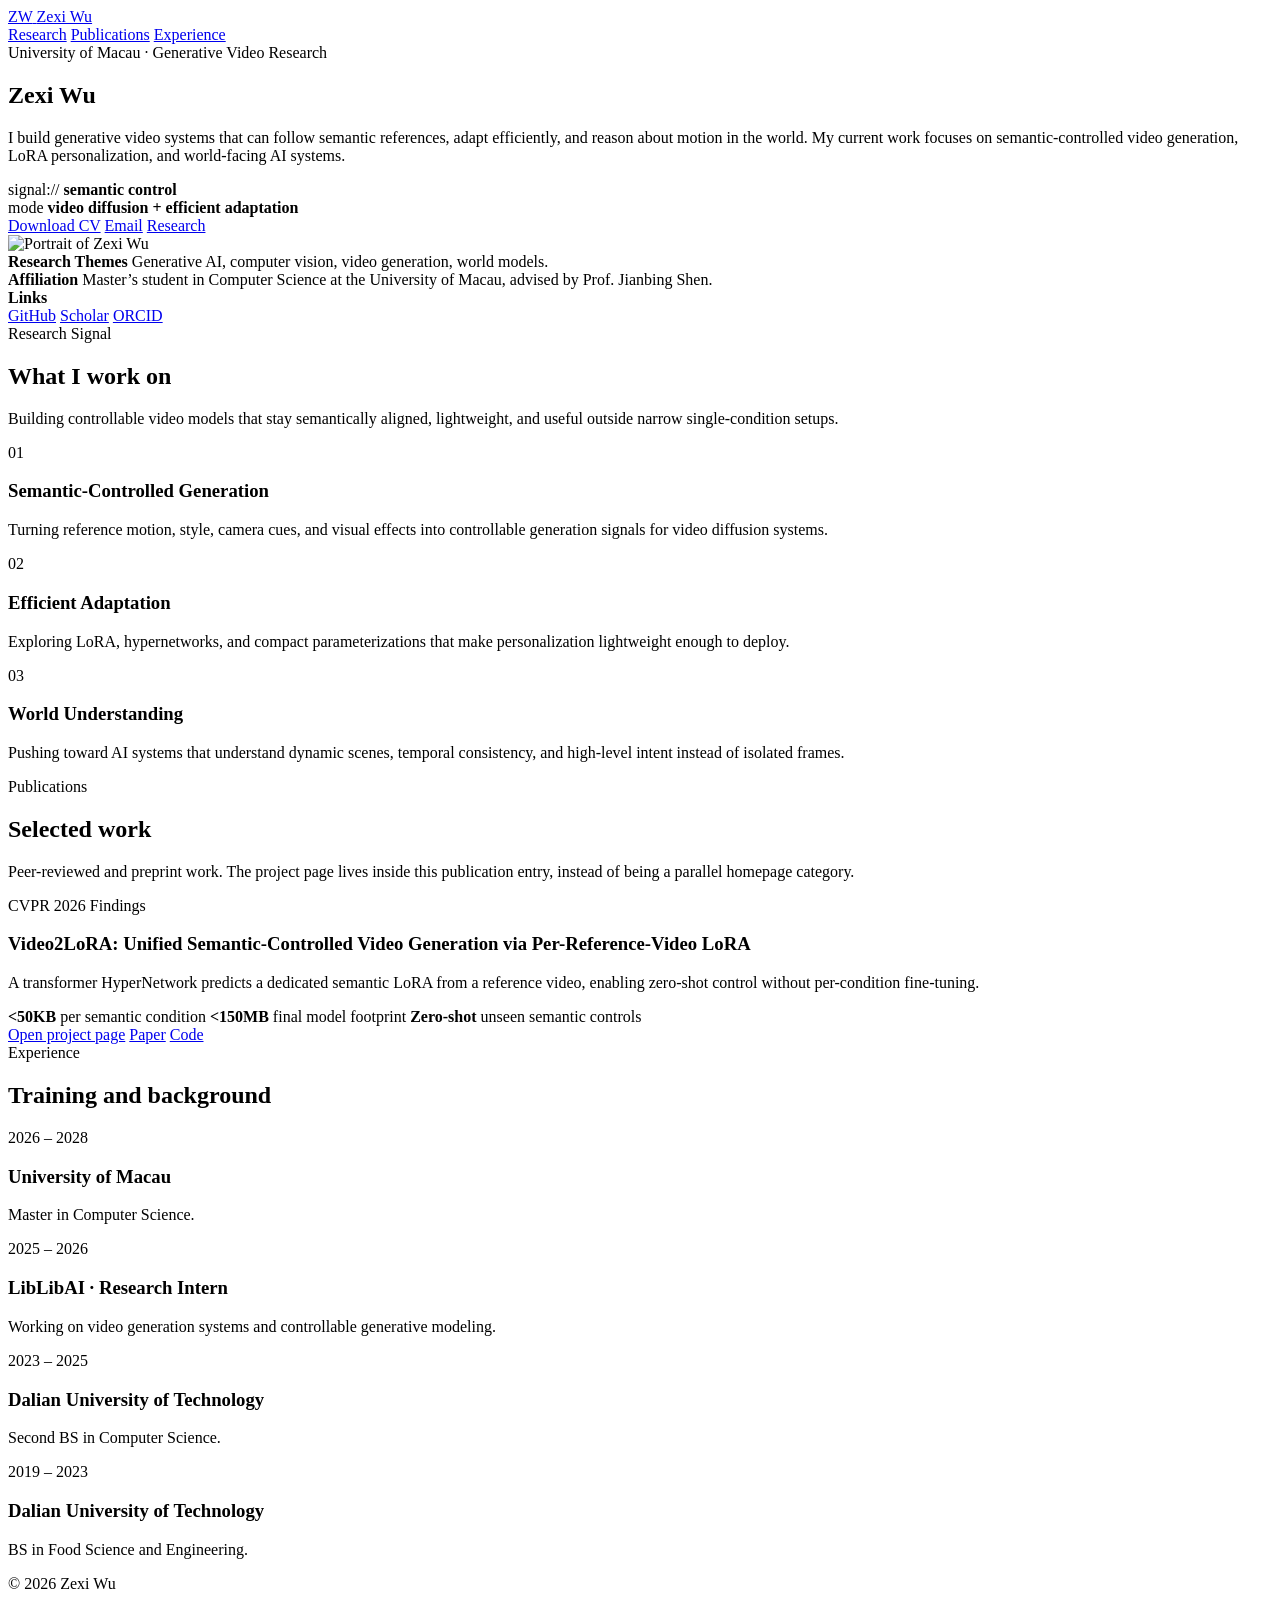
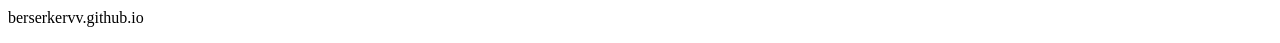
==== site/index.html @ 25e6beb7 "Remove Video2LoRA visual from homepage" ====
<!doctype html>
<html lang="en">
  <head>
    <meta charset="utf-8">
    <meta name="viewport" content="width=device-width, initial-scale=1">
    <title>Zexi Wu</title>
    <meta name="description" content="Zexi Wu is a computer vision researcher working on generative video models, semantic control, LoRA adaptation, and world models.">
    <link rel="preconnect" href="https://fonts.googleapis.com">
    <link rel="preconnect" href="https://fonts.gstatic.com" crossorigin>
    <link href="https://fonts.googleapis.com/css2?family=Fraunces:opsz,wght,SOFT@9..144,500..800,25&family=JetBrains+Mono:wght@400;600&family=Sora:wght@400;500;700&display=swap" rel="stylesheet">
    <link rel="stylesheet" href="/styles.css">
    <script src="/app.js" defer></script>
  </head>
  <body data-page="home">
    <div class="site-glow" aria-hidden="true"></div>
    <header class="site-header">
      <div class="page-shell">
        <a class="brand" href="/">
          <span class="brand-mark">ZW</span>
          <span>Zexi Wu</span>
        </a>
        <nav class="site-nav">
          <a href="#research">Research</a>
          <a href="#publications">Publications</a>
          <a href="#experience">Experience</a>
        </nav>
      </div>
    </header>

    <main class="page-shell">
      <section class="hero">
        <div class="hero-grid">
          <div class="hero-copy tilt-card" data-reveal>
            <div class="eyebrow">University of Macau · Generative Video Research</div>
            <h1>Zexi Wu</h1>
            <p>I build generative video systems that can follow semantic references, adapt efficiently, and reason about motion in the world. My current work focuses on semantic-controlled video generation, LoRA personalization, and world-facing AI systems.</p>
            <div class="hero-console" aria-label="Research signal console">
              <div class="console-row">
                <span class="status-dot"></span>
                <span class="mono">signal://</span>
                <strong id="signal-type">semantic control</strong>
              </div>
              <div class="console-row">
                <span class="mono">mode</span>
                <strong>video diffusion + efficient adaptation</strong>
              </div>
            </div>
            <div class="hero-actions">
              <a class="button-primary" href="/uploads/resume.pdf">Download CV</a>
              <a class="button-secondary" href="mailto:wuy095202@gmail.com">Email</a>
              <a class="button-secondary" href="#research">Research</a>
            </div>
          </div>
          <aside class="hero-side tilt-card" data-reveal>
            <img src="/assets/avatar.png" alt="Portrait of Zexi Wu">
            <div class="meta-list">
              <div class="meta-item">
                <strong>Research Themes</strong>
                Generative AI, computer vision, video generation, world models.
              </div>
              <div class="meta-item">
                <strong>Affiliation</strong>
                Master’s student in Computer Science at the University of Macau, advised by Prof. Jianbing Shen.
              </div>
              <div class="meta-item">
                <strong>Links</strong>
                <div class="inline-links">
                  <a href="https://github.com/BerserkerVV/">GitHub</a>
                  <a href="https://scholar.google.com/citations?user=XBskesMAAAAJ&hl=zh-CN">Scholar</a>
                  <a href="https://orcid.org/0009-0009-8160-0553">ORCID</a>
                </div>
              </div>
            </div>
          </aside>
        </div>
      </section>

      <section id="research" class="research-section">
        <div class="section-head">
          <div>
            <div class="eyebrow">Research Signal</div>
            <h2>What I work on</h2>
          </div>
          <p>Building controllable video models that stay semantically aligned, lightweight, and useful outside narrow single-condition setups.</p>
        </div>
        <div class="signal-grid">
          <article class="signal-card tilt-card" data-reveal>
            <div class="index">01</div>
            <h3>Semantic-Controlled Generation</h3>
            <p>Turning reference motion, style, camera cues, and visual effects into controllable generation signals for video diffusion systems.</p>
          </article>
          <article class="signal-card tilt-card" data-reveal>
            <div class="index">02</div>
            <h3>Efficient Adaptation</h3>
            <p>Exploring LoRA, hypernetworks, and compact parameterizations that make personalization lightweight enough to deploy.</p>
          </article>
          <article class="signal-card tilt-card" data-reveal>
            <div class="index">03</div>
            <h3>World Understanding</h3>
            <p>Pushing toward AI systems that understand dynamic scenes, temporal consistency, and high-level intent instead of isolated frames.</p>
          </article>
        </div>
      </section>

      <section id="publications" class="publication-section">
        <div class="section-head">
          <div>
            <div class="eyebrow">Publications</div>
            <h2>Selected work</h2>
          </div>
          <p>Peer-reviewed and preprint work. The project page lives inside this publication entry, instead of being a parallel homepage category.</p>
        </div>
        <article class="featured-paper tilt-card" data-reveal>
          <div class="paper-copy">
            <div class="paper-venue">CVPR 2026 Findings</div>
            <h3>Video2LoRA: Unified Semantic-Controlled Video Generation via Per-Reference-Video LoRA</h3>
            <p>A transformer HyperNetwork predicts a dedicated semantic LoRA from a reference video, enabling zero-shot control without per-condition fine-tuning.</p>
            <div class="paper-meta-grid" aria-label="Video2LoRA highlights">
              <span><strong>&lt;50KB</strong> per semantic condition</span>
              <span><strong>&lt;150MB</strong> final model footprint</span>
              <span><strong>Zero-shot</strong> unseen semantic controls</span>
            </div>
            <div class="project-actions">
              <a class="button-primary" href="/projects/video2lora/">Open project page</a>
              <a class="button-secondary" href="https://arxiv.org/abs/2603.08210">Paper</a>
              <a class="button-secondary" href="https://github.com/BerserkerVV/Video2LoRA">Code</a>
            </div>
          </div>
        </article>
      </section>

      <section id="experience" class="experience-section">
        <div class="section-head">
          <div>
            <div class="eyebrow">Experience</div>
            <h2>Training and background</h2>
          </div>
        </div>
        <div class="experience-grid">
          <article class="timeline-item tilt-card" data-reveal>
            <div class="timeline-meta">2026 – 2028</div>
            <h3>University of Macau</h3>
            <p>Master in Computer Science.</p>
          </article>
          <article class="timeline-item tilt-card" data-reveal>
            <div class="timeline-meta">2025 – 2026</div>
            <h3>LibLibAI · Research Intern</h3>
            <p>Working on video generation systems and controllable generative modeling.</p>
          </article>
          <article class="timeline-item tilt-card" data-reveal>
            <div class="timeline-meta">2023 – 2025</div>
            <h3>Dalian University of Technology</h3>
            <p>Second BS in Computer Science.</p>
          </article>
          <article class="timeline-item tilt-card" data-reveal>
            <div class="timeline-meta">2019 – 2023</div>
            <h3>Dalian University of Technology</h3>
            <p>BS in Food Science and Engineering.</p>
          </article>
        </div>
      </section>
    </main>

    <footer class="site-footer">
      <div class="page-shell">
        <p>© 2026 Zexi Wu</p>
        <p class="mono">berserkervv.github.io</p>
      </div>
    </footer>
  </body>
</html>
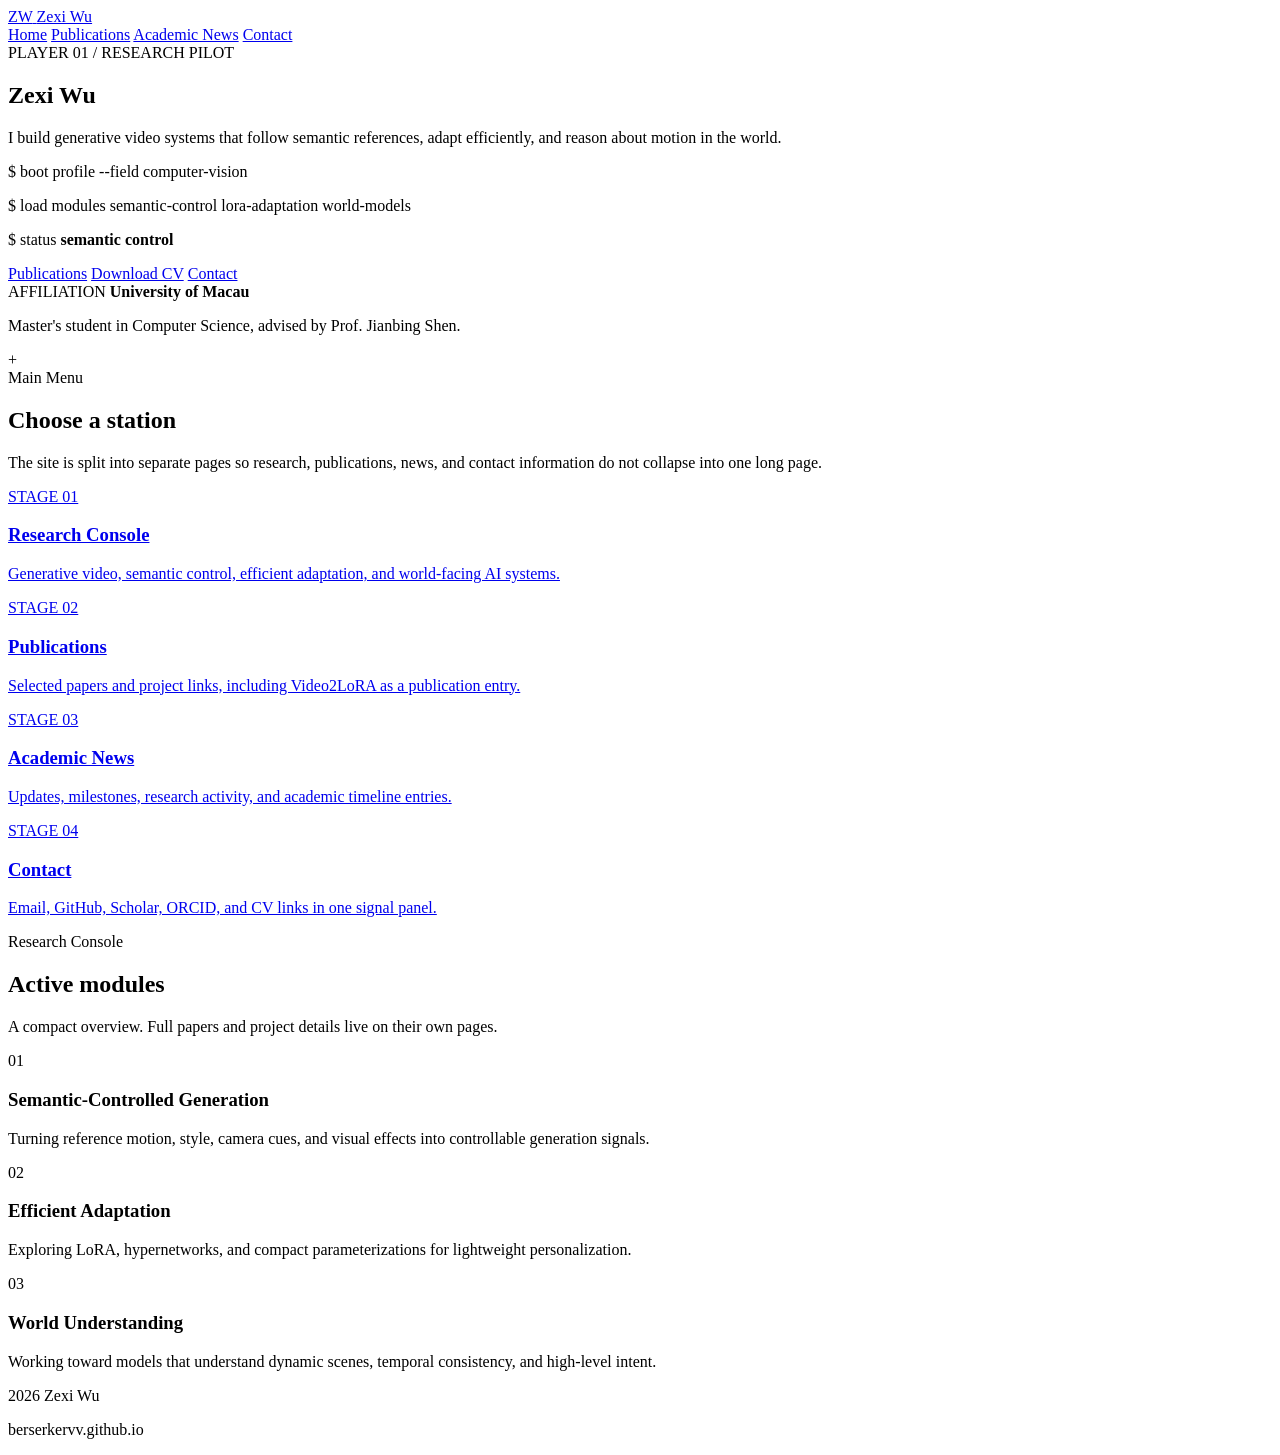
==== commit cbdcdb6a: "Split academic site into sci-fi section pages" ====
--- a/site/index.html
+++ b/site/index.html
@@ -7,7 +7,7 @@
     <meta name="description" content="Zexi Wu is a computer vision researcher working on generative video models, semantic control, LoRA adaptation, and world models.">
     <link rel="preconnect" href="https://fonts.googleapis.com">
     <link rel="preconnect" href="https://fonts.gstatic.com" crossorigin>
-    <link href="https://fonts.googleapis.com/css2?family=Fraunces:opsz,wght,SOFT@9..144,500..800,25&family=JetBrains+Mono:wght@400;600&family=Sora:wght@400;500;700&display=swap" rel="stylesheet">
+    <link href="https://fonts.googleapis.com/css2?family=Fraunces:opsz,wght,SOFT@9..144,500..800,25&family=JetBrains+Mono:wght@400;600&family=Orbitron:wght@500;700&family=Press+Start+2P&family=Sora:wght@400;500;700&display=swap" rel="stylesheet">
     <link rel="stylesheet" href="/styles.css">
     <script src="/app.js" defer></script>
   </head>
@@ -20,142 +20,124 @@
           <span>Zexi Wu</span>
         </a>
         <nav class="site-nav">
-          <a href="#research">Research</a>
-          <a href="#publications">Publications</a>
-          <a href="#experience">Experience</a>
+          <a aria-current="page" href="/">Home</a>
+          <a href="/publications/">Publications</a>
+          <a href="/news/">Academic News</a>
+          <a href="/contact/">Contact</a>
         </nav>
       </div>
     </header>
 
     <main class="page-shell">
-      <section class="hero">
+      <section class="hero home-hero">
         <div class="hero-grid">
           <div class="hero-copy tilt-card" data-reveal>
-            <div class="eyebrow">University of Macau · Generative Video Research</div>
+            <div class="pixel-label">PLAYER 01 / RESEARCH PILOT</div>
             <h1>Zexi Wu</h1>
-            <p>I build generative video systems that can follow semantic references, adapt efficiently, and reason about motion in the world. My current work focuses on semantic-controlled video generation, LoRA personalization, and world-facing AI systems.</p>
-            <div class="hero-console" aria-label="Research signal console">
-              <div class="console-row">
-                <span class="status-dot"></span>
-                <span class="mono">signal://</span>
-                <strong id="signal-type">semantic control</strong>
+            <p>I build generative video systems that follow semantic references, adapt efficiently, and reason about motion in the world.</p>
+            <div class="terminal-window" aria-label="Research console">
+              <div class="terminal-bar">
+                <span></span>
+                <span></span>
+                <span></span>
               </div>
-              <div class="console-row">
-                <span class="mono">mode</span>
-                <strong>video diffusion + efficient adaptation</strong>
+              <div class="terminal-lines">
+                <p><span class="prompt">$</span> boot profile --field computer-vision</p>
+                <p><span class="prompt">$</span> load modules semantic-control lora-adaptation world-models</p>
+                <p><span class="prompt">$</span> status <strong id="signal-type">semantic control</strong></p>
               </div>
             </div>
             <div class="hero-actions">
-              <a class="button-primary" href="/uploads/resume.pdf">Download CV</a>
-              <a class="button-secondary" href="mailto:wuy095202@gmail.com">Email</a>
-              <a class="button-secondary" href="#research">Research</a>
+              <a class="button-primary" href="/publications/">Publications</a>
+              <a class="button-secondary" href="/uploads/resume.pdf">Download CV</a>
+              <a class="button-secondary" href="/contact/">Contact</a>
             </div>
           </div>
-          <aside class="hero-side tilt-card" data-reveal>
-            <img src="/assets/avatar.png" alt="Portrait of Zexi Wu">
-            <div class="meta-list">
-              <div class="meta-item">
-                <strong>Research Themes</strong>
-                Generative AI, computer vision, video generation, world models.
+
+          <aside class="robot-panel tilt-card" data-reveal>
+            <div class="robot-screen" aria-label="Robot avatar display">
+              <div class="robot-antenna"></div>
+              <div class="robot-head">
+                <span class="robot-eye"></span>
+                <span class="robot-eye"></span>
+                <span class="robot-mouth"></span>
               </div>
-              <div class="meta-item">
-                <strong>Affiliation</strong>
-                Master’s student in Computer Science at the University of Macau, advised by Prof. Jianbing Shen.
+              <div class="robot-body">
+                <span></span>
+                <span></span>
+                <span></span>
               </div>
-              <div class="meta-item">
-                <strong>Links</strong>
-                <div class="inline-links">
-                  <a href="https://github.com/BerserkerVV/">GitHub</a>
-                  <a href="https://scholar.google.com/citations?user=XBskesMAAAAJ&hl=zh-CN">Scholar</a>
-                  <a href="https://orcid.org/0009-0009-8160-0553">ORCID</a>
-                </div>
-              </div>
+            </div>
+            <div class="system-card">
+              <span class="mono">AFFILIATION</span>
+              <strong>University of Macau</strong>
+              <p>Master's student in Computer Science, advised by Prof. Jianbing Shen.</p>
+            </div>
+            <div class="gamepad-row" aria-hidden="true">
+              <span class="dpad">+</span>
+              <span class="pixel-dot"></span>
+              <span class="pixel-dot"></span>
+              <span class="pixel-dot"></span>
             </div>
           </aside>
         </div>
       </section>
 
-      <section id="research" class="research-section">
+      <section class="portal-section">
         <div class="section-head">
           <div>
-            <div class="eyebrow">Research Signal</div>
-            <h2>What I work on</h2>
+            <div class="eyebrow">Main Menu</div>
+            <h2>Choose a station</h2>
           </div>
-          <p>Building controllable video models that stay semantically aligned, lightweight, and useful outside narrow single-condition setups.</p>
+          <p>The site is split into separate pages so research, publications, news, and contact information do not collapse into one long page.</p>
+        </div>
+        <div class="portal-grid">
+          <a class="portal-card portal-research tilt-card" data-reveal href="#research-console">
+            <span class="pixel-label">STAGE 01</span>
+            <h3>Research Console</h3>
+            <p>Generative video, semantic control, efficient adaptation, and world-facing AI systems.</p>
+          </a>
+          <a class="portal-card portal-pubs tilt-card" data-reveal href="/publications/">
+            <span class="pixel-label">STAGE 02</span>
+            <h3>Publications</h3>
+            <p>Selected papers and project links, including Video2LoRA as a publication entry.</p>
+          </a>
+          <a class="portal-card portal-news tilt-card" data-reveal href="/news/">
+            <span class="pixel-label">STAGE 03</span>
+            <h3>Academic News</h3>
+            <p>Updates, milestones, research activity, and academic timeline entries.</p>
+          </a>
+          <a class="portal-card portal-contact tilt-card" data-reveal href="/contact/">
+            <span class="pixel-label">STAGE 04</span>
+            <h3>Contact</h3>
+            <p>Email, GitHub, Scholar, ORCID, and CV links in one signal panel.</p>
+          </a>
+        </div>
+      </section>
+
+      <section id="research-console" class="research-section">
+        <div class="section-head">
+          <div>
+            <div class="eyebrow">Research Console</div>
+            <h2>Active modules</h2>
+          </div>
+          <p>A compact overview. Full papers and project details live on their own pages.</p>
         </div>
         <div class="signal-grid">
           <article class="signal-card tilt-card" data-reveal>
             <div class="index">01</div>
             <h3>Semantic-Controlled Generation</h3>
-            <p>Turning reference motion, style, camera cues, and visual effects into controllable generation signals for video diffusion systems.</p>
+            <p>Turning reference motion, style, camera cues, and visual effects into controllable generation signals.</p>
           </article>
           <article class="signal-card tilt-card" data-reveal>
             <div class="index">02</div>
             <h3>Efficient Adaptation</h3>
-            <p>Exploring LoRA, hypernetworks, and compact parameterizations that make personalization lightweight enough to deploy.</p>
+            <p>Exploring LoRA, hypernetworks, and compact parameterizations for lightweight personalization.</p>
           </article>
           <article class="signal-card tilt-card" data-reveal>
             <div class="index">03</div>
             <h3>World Understanding</h3>
-            <p>Pushing toward AI systems that understand dynamic scenes, temporal consistency, and high-level intent instead of isolated frames.</p>
-          </article>
-        </div>
-      </section>
-
-      <section id="publications" class="publication-section">
-        <div class="section-head">
-          <div>
-            <div class="eyebrow">Publications</div>
-            <h2>Selected work</h2>
-          </div>
-          <p>Peer-reviewed and preprint work. The project page lives inside this publication entry, instead of being a parallel homepage category.</p>
-        </div>
-        <article class="featured-paper tilt-card" data-reveal>
-          <div class="paper-copy">
-            <div class="paper-venue">CVPR 2026 Findings</div>
-            <h3>Video2LoRA: Unified Semantic-Controlled Video Generation via Per-Reference-Video LoRA</h3>
-            <p>A transformer HyperNetwork predicts a dedicated semantic LoRA from a reference video, enabling zero-shot control without per-condition fine-tuning.</p>
-            <div class="paper-meta-grid" aria-label="Video2LoRA highlights">
-              <span><strong>&lt;50KB</strong> per semantic condition</span>
-              <span><strong>&lt;150MB</strong> final model footprint</span>
-              <span><strong>Zero-shot</strong> unseen semantic controls</span>
-            </div>
-            <div class="project-actions">
-              <a class="button-primary" href="/projects/video2lora/">Open project page</a>
-              <a class="button-secondary" href="https://arxiv.org/abs/2603.08210">Paper</a>
-              <a class="button-secondary" href="https://github.com/BerserkerVV/Video2LoRA">Code</a>
-            </div>
-          </div>
-        </article>
-      </section>
-
-      <section id="experience" class="experience-section">
-        <div class="section-head">
-          <div>
-            <div class="eyebrow">Experience</div>
-            <h2>Training and background</h2>
-          </div>
-        </div>
-        <div class="experience-grid">
-          <article class="timeline-item tilt-card" data-reveal>
-            <div class="timeline-meta">2026 – 2028</div>
-            <h3>University of Macau</h3>
-            <p>Master in Computer Science.</p>
-          </article>
-          <article class="timeline-item tilt-card" data-reveal>
-            <div class="timeline-meta">2025 – 2026</div>
-            <h3>LibLibAI · Research Intern</h3>
-            <p>Working on video generation systems and controllable generative modeling.</p>
-          </article>
-          <article class="timeline-item tilt-card" data-reveal>
-            <div class="timeline-meta">2023 – 2025</div>
-            <h3>Dalian University of Technology</h3>
-            <p>Second BS in Computer Science.</p>
-          </article>
-          <article class="timeline-item tilt-card" data-reveal>
-            <div class="timeline-meta">2019 – 2023</div>
-            <h3>Dalian University of Technology</h3>
-            <p>BS in Food Science and Engineering.</p>
+            <p>Working toward models that understand dynamic scenes, temporal consistency, and high-level intent.</p>
           </article>
         </div>
       </section>
@@ -163,7 +145,7 @@
 
     <footer class="site-footer">
       <div class="page-shell">
-        <p>© 2026 Zexi Wu</p>
+        <p>2026 Zexi Wu</p>
         <p class="mono">berserkervv.github.io</p>
       </div>
     </footer>
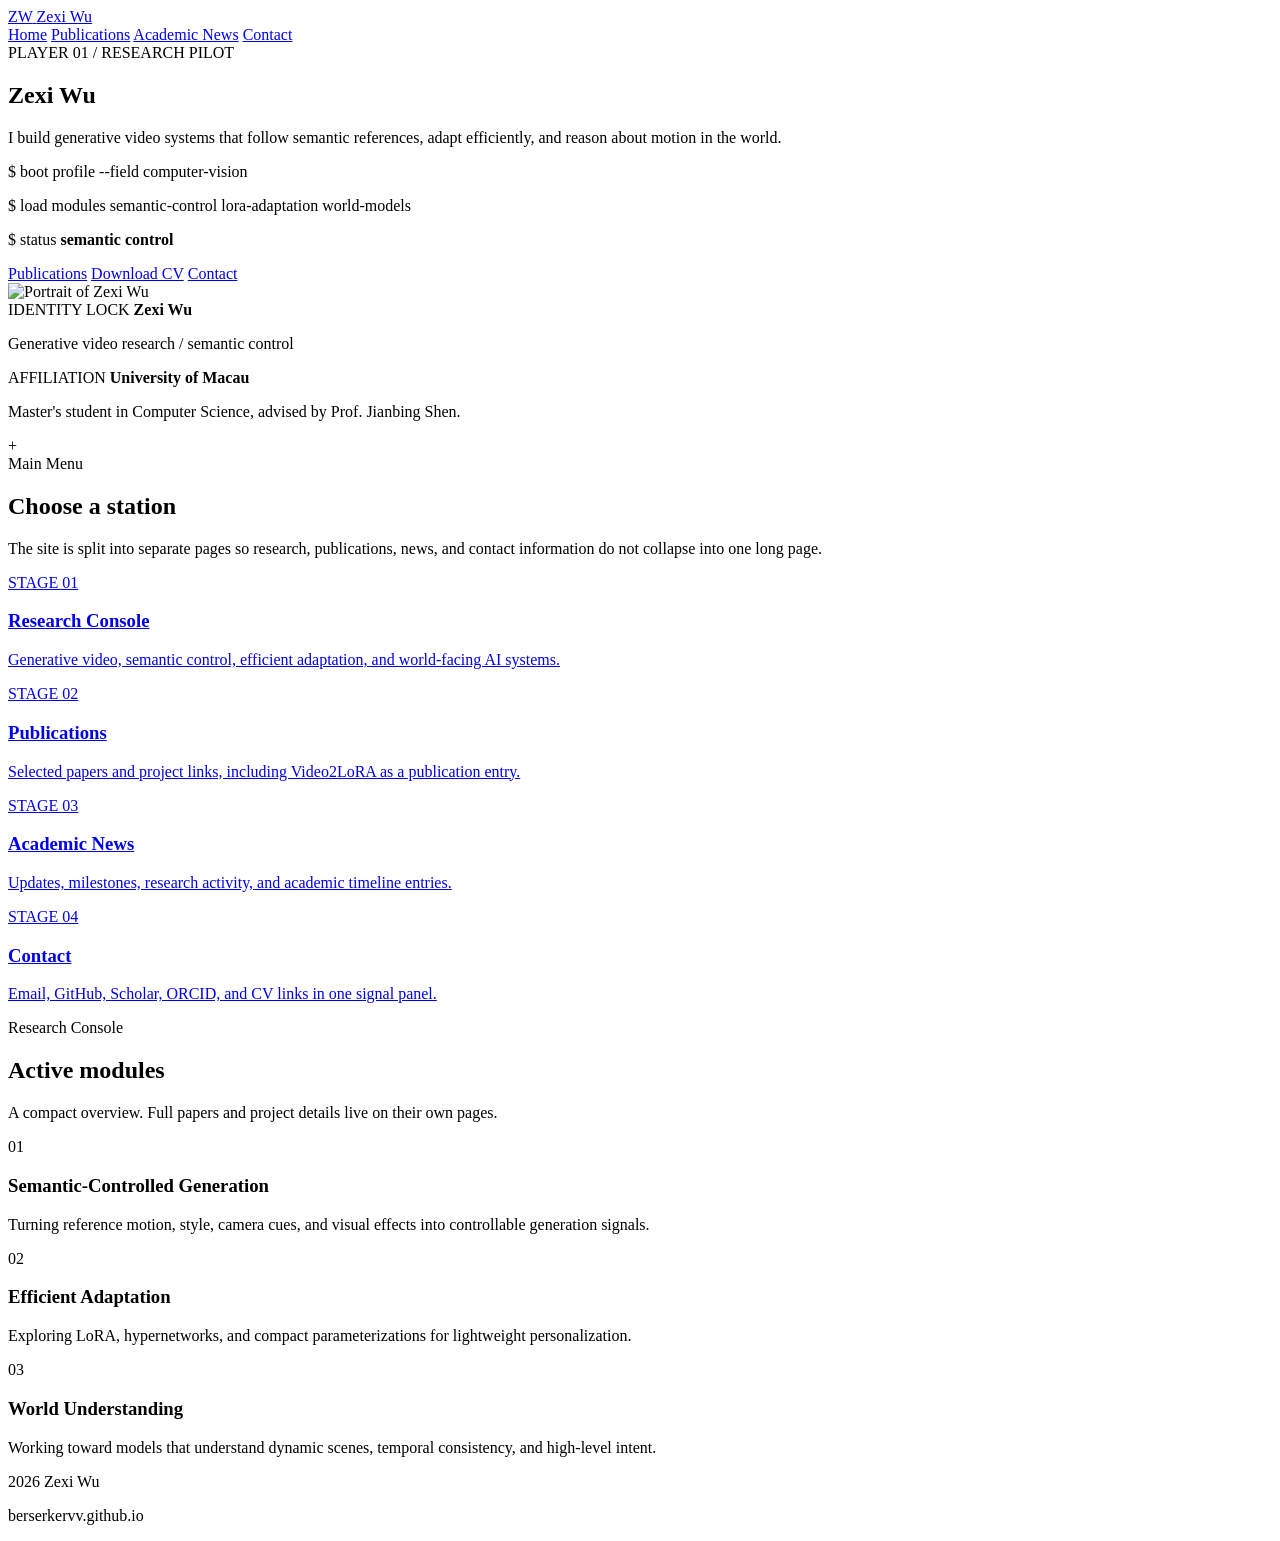
==== commit 55441fdf: "Restore portrait to homepage console" ====
--- a/site/index.html
+++ b/site/index.html
@@ -55,7 +55,15 @@
           </div>
 
           <aside class="robot-panel tilt-card" data-reveal>
-            <div class="robot-screen" aria-label="Robot avatar display">
+            <div class="portrait-console" aria-label="Portrait of Zexi Wu">
+              <img src="/assets/avatar.png" alt="Portrait of Zexi Wu">
+              <div class="portrait-hud">
+                <span class="pixel-label">IDENTITY LOCK</span>
+                <strong>Zexi Wu</strong>
+                <p>Generative video research / semantic control</p>
+              </div>
+            </div>
+            <div class="robot-screen" aria-label="Robot interface display">
               <div class="robot-antenna"></div>
               <div class="robot-head">
                 <span class="robot-eye"></span>
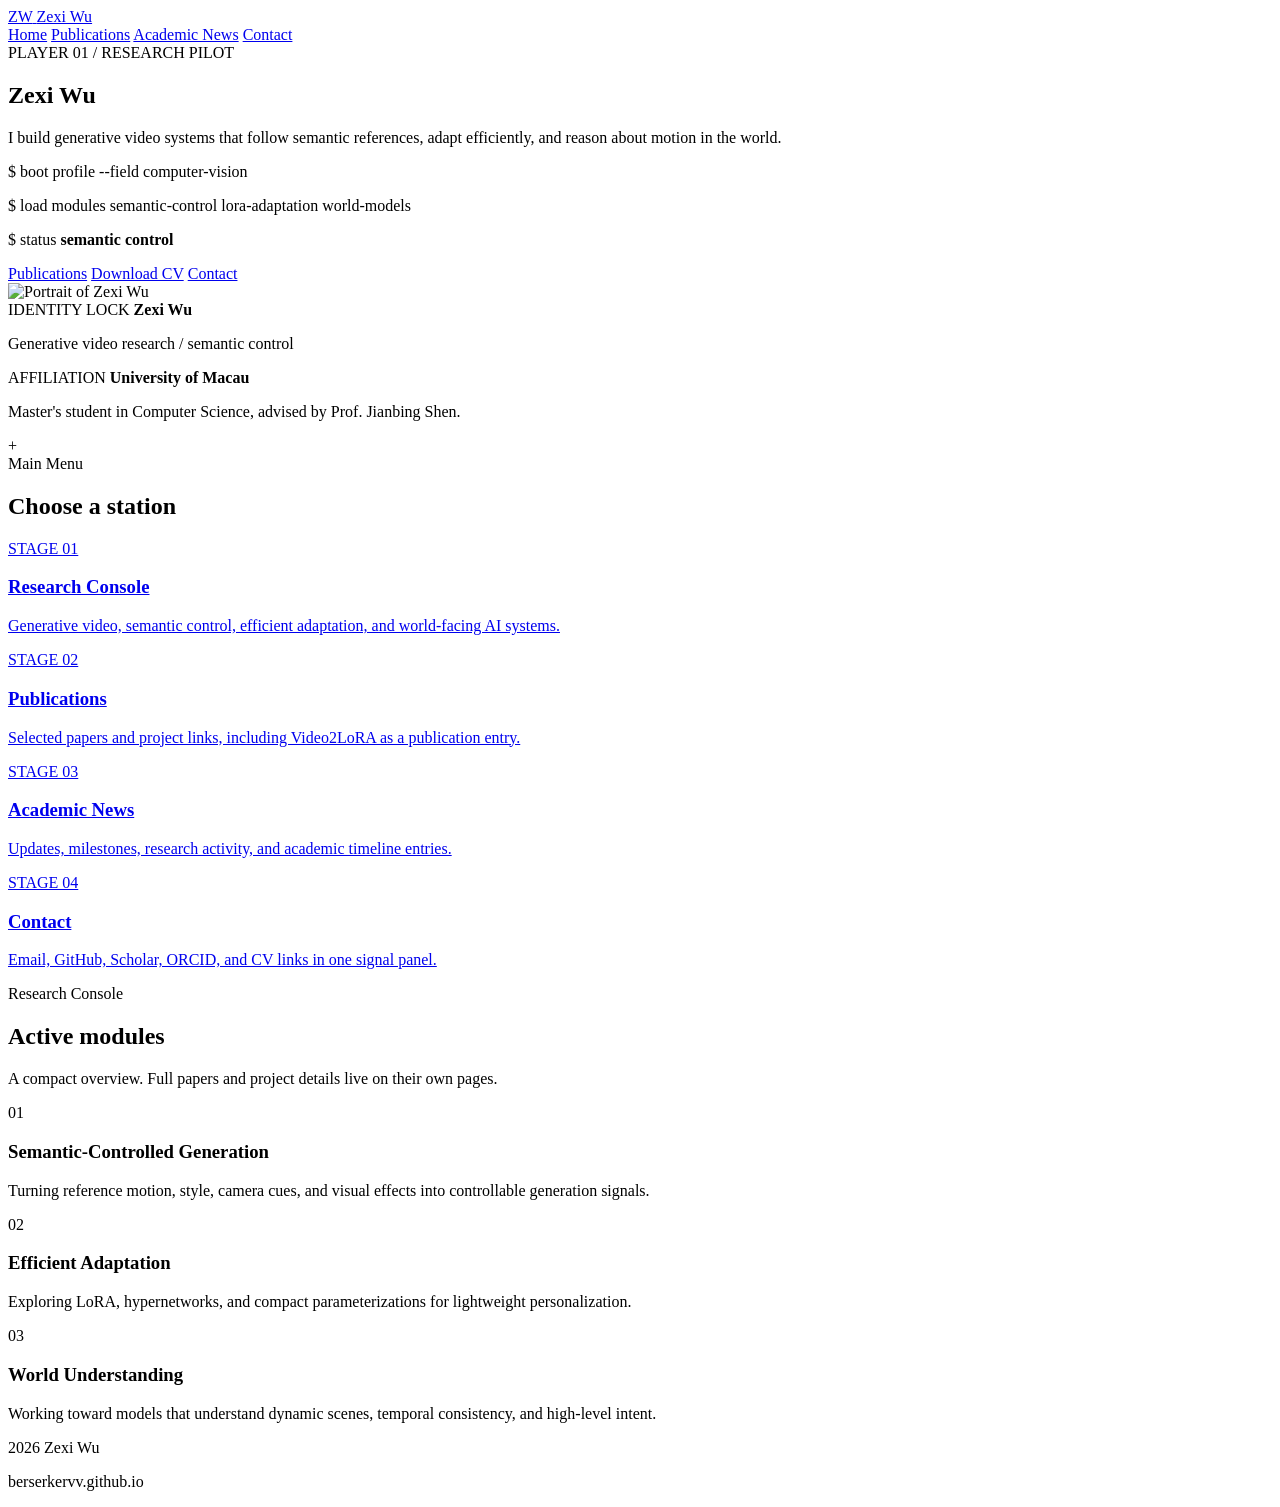
==== commit 80babdfc: "Remove explanatory menu copy" ====
--- a/site/index.html
+++ b/site/index.html
@@ -97,7 +97,6 @@
             <div class="eyebrow">Main Menu</div>
             <h2>Choose a station</h2>
           </div>
-          <p>The site is split into separate pages so research, publications, news, and contact information do not collapse into one long page.</p>
         </div>
         <div class="portal-grid">
           <a class="portal-card portal-research tilt-card" data-reveal href="#research-console">
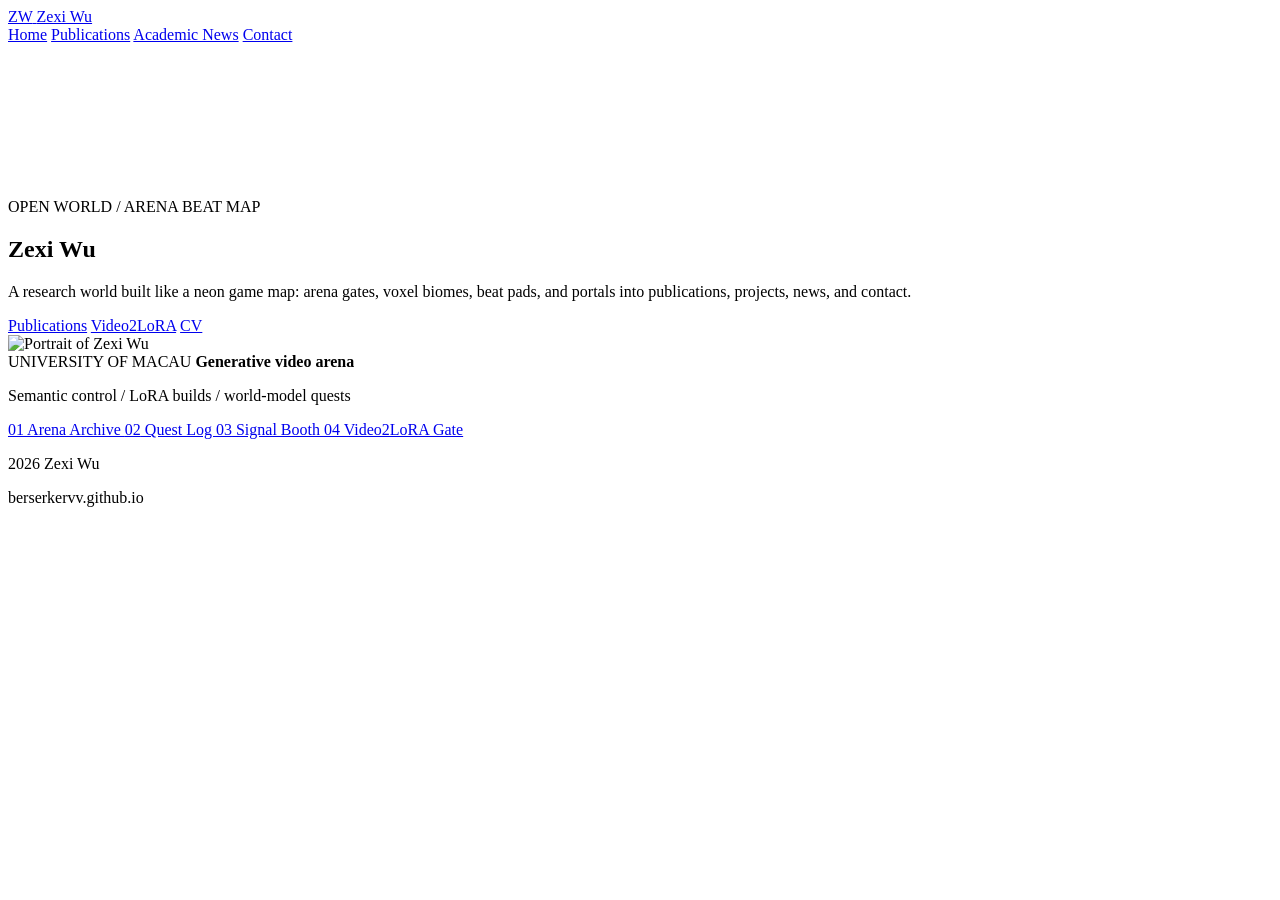
==== commit 89eaef2f: "Add game-inspired 3D homepage world" ====
--- a/site/index.html
+++ b/site/index.html
@@ -10,6 +10,7 @@
     <link href="https://fonts.googleapis.com/css2?family=Fraunces:opsz,wght,SOFT@9..144,500..800,25&family=JetBrains+Mono:wght@400;600&family=Orbitron:wght@500;700&family=Press+Start+2P&family=Sora:wght@400;500;700&display=swap" rel="stylesheet">
     <link rel="stylesheet" href="/styles.css">
     <script src="/app.js" defer></script>
+    <script type="module" src="/world.js"></script>
   </head>
   <body data-page="home">
     <div class="site-glow" aria-hidden="true"></div>
@@ -28,124 +29,58 @@
       </div>
     </header>
 
-    <main class="page-shell">
-      <section class="hero home-hero">
-        <div class="hero-grid">
-          <div class="hero-copy tilt-card" data-reveal>
-            <div class="pixel-label">PLAYER 01 / RESEARCH PILOT</div>
+    <main class="world-main">
+      <section class="world-stage" aria-label="Zexi Wu 3D research world">
+        <canvas id="world-canvas" aria-hidden="true"></canvas>
+        <div class="world-vignette" aria-hidden="true"></div>
+
+        <div class="world-hud page-shell">
+          <div class="world-title-panel" data-reveal>
+            <div class="pixel-label">OPEN WORLD / ARENA BEAT MAP</div>
             <h1>Zexi Wu</h1>
-            <p>I build generative video systems that follow semantic references, adapt efficiently, and reason about motion in the world.</p>
-            <div class="terminal-window" aria-label="Research console">
-              <div class="terminal-bar">
-                <span></span>
-                <span></span>
-                <span></span>
-              </div>
-              <div class="terminal-lines">
-                <p><span class="prompt">$</span> boot profile --field computer-vision</p>
-                <p><span class="prompt">$</span> load modules semantic-control lora-adaptation world-models</p>
-                <p><span class="prompt">$</span> status <strong id="signal-type">semantic control</strong></p>
-              </div>
+            <p>A research world built like a neon game map: arena gates, voxel biomes, beat pads, and portals into publications, projects, news, and contact.</p>
+            <div class="beat-meter" aria-hidden="true">
+              <span></span>
+              <span></span>
+              <span></span>
+              <span></span>
+              <span></span>
+              <span></span>
             </div>
-            <div class="hero-actions">
+            <div class="world-actions">
               <a class="button-primary" href="/publications/">Publications</a>
-              <a class="button-secondary" href="/uploads/resume.pdf">Download CV</a>
-              <a class="button-secondary" href="/contact/">Contact</a>
+              <a class="button-secondary" href="/projects/video2lora/">Video2LoRA</a>
+              <a class="button-secondary" href="/uploads/resume.pdf">CV</a>
             </div>
           </div>
 
-          <aside class="robot-panel tilt-card" data-reveal>
-            <div class="portrait-console" aria-label="Portrait of Zexi Wu">
-              <img src="/assets/avatar.png" alt="Portrait of Zexi Wu">
-              <div class="portrait-hud">
-                <span class="pixel-label">IDENTITY LOCK</span>
-                <strong>Zexi Wu</strong>
-                <p>Generative video research / semantic control</p>
-              </div>
-            </div>
-            <div class="robot-screen" aria-label="Robot interface display">
-              <div class="robot-antenna"></div>
-              <div class="robot-head">
-                <span class="robot-eye"></span>
-                <span class="robot-eye"></span>
-                <span class="robot-mouth"></span>
-              </div>
-              <div class="robot-body">
-                <span></span>
-                <span></span>
-                <span></span>
-              </div>
-            </div>
-            <div class="system-card">
-              <span class="mono">AFFILIATION</span>
-              <strong>University of Macau</strong>
-              <p>Master's student in Computer Science, advised by Prof. Jianbing Shen.</p>
-            </div>
-            <div class="gamepad-row" aria-hidden="true">
-              <span class="dpad">+</span>
-              <span class="pixel-dot"></span>
-              <span class="pixel-dot"></span>
-              <span class="pixel-dot"></span>
+          <aside class="world-id-panel" data-reveal>
+            <img src="/assets/avatar.png" alt="Portrait of Zexi Wu">
+            <div>
+              <span class="mono">UNIVERSITY OF MACAU</span>
+              <strong>Generative video arena</strong>
+              <p>Semantic control / LoRA builds / world-model quests</p>
             </div>
           </aside>
-        </div>
-      </section>
 
-      <section class="portal-section">
-        <div class="section-head">
-          <div>
-            <div class="eyebrow">Main Menu</div>
-            <h2>Choose a station</h2>
-          </div>
-        </div>
-        <div class="portal-grid">
-          <a class="portal-card portal-research tilt-card" data-reveal href="#research-console">
-            <span class="pixel-label">STAGE 01</span>
-            <h3>Research Console</h3>
-            <p>Generative video, semantic control, efficient adaptation, and world-facing AI systems.</p>
-          </a>
-          <a class="portal-card portal-pubs tilt-card" data-reveal href="/publications/">
-            <span class="pixel-label">STAGE 02</span>
-            <h3>Publications</h3>
-            <p>Selected papers and project links, including Video2LoRA as a publication entry.</p>
-          </a>
-          <a class="portal-card portal-news tilt-card" data-reveal href="/news/">
-            <span class="pixel-label">STAGE 03</span>
-            <h3>Academic News</h3>
-            <p>Updates, milestones, research activity, and academic timeline entries.</p>
-          </a>
-          <a class="portal-card portal-contact tilt-card" data-reveal href="/contact/">
-            <span class="pixel-label">STAGE 04</span>
-            <h3>Contact</h3>
-            <p>Email, GitHub, Scholar, ORCID, and CV links in one signal panel.</p>
-          </a>
-        </div>
-      </section>
-
-      <section id="research-console" class="research-section">
-        <div class="section-head">
-          <div>
-            <div class="eyebrow">Research Console</div>
-            <h2>Active modules</h2>
-          </div>
-          <p>A compact overview. Full papers and project details live on their own pages.</p>
-        </div>
-        <div class="signal-grid">
-          <article class="signal-card tilt-card" data-reveal>
-            <div class="index">01</div>
-            <h3>Semantic-Controlled Generation</h3>
-            <p>Turning reference motion, style, camera cues, and visual effects into controllable generation signals.</p>
-          </article>
-          <article class="signal-card tilt-card" data-reveal>
-            <div class="index">02</div>
-            <h3>Efficient Adaptation</h3>
-            <p>Exploring LoRA, hypernetworks, and compact parameterizations for lightweight personalization.</p>
-          </article>
-          <article class="signal-card tilt-card" data-reveal>
-            <div class="index">03</div>
-            <h3>World Understanding</h3>
-            <p>Working toward models that understand dynamic scenes, temporal consistency, and high-level intent.</p>
-          </article>
+          <nav class="world-dock" aria-label="World stations">
+            <a href="/publications/">
+              <span>01</span>
+              Arena Archive
+            </a>
+            <a href="/news/">
+              <span>02</span>
+              Quest Log
+            </a>
+            <a href="/contact/">
+              <span>03</span>
+              Signal Booth
+            </a>
+            <a href="/projects/video2lora/">
+              <span>04</span>
+              Video2LoRA Gate
+            </a>
+          </nav>
         </div>
       </section>
     </main>
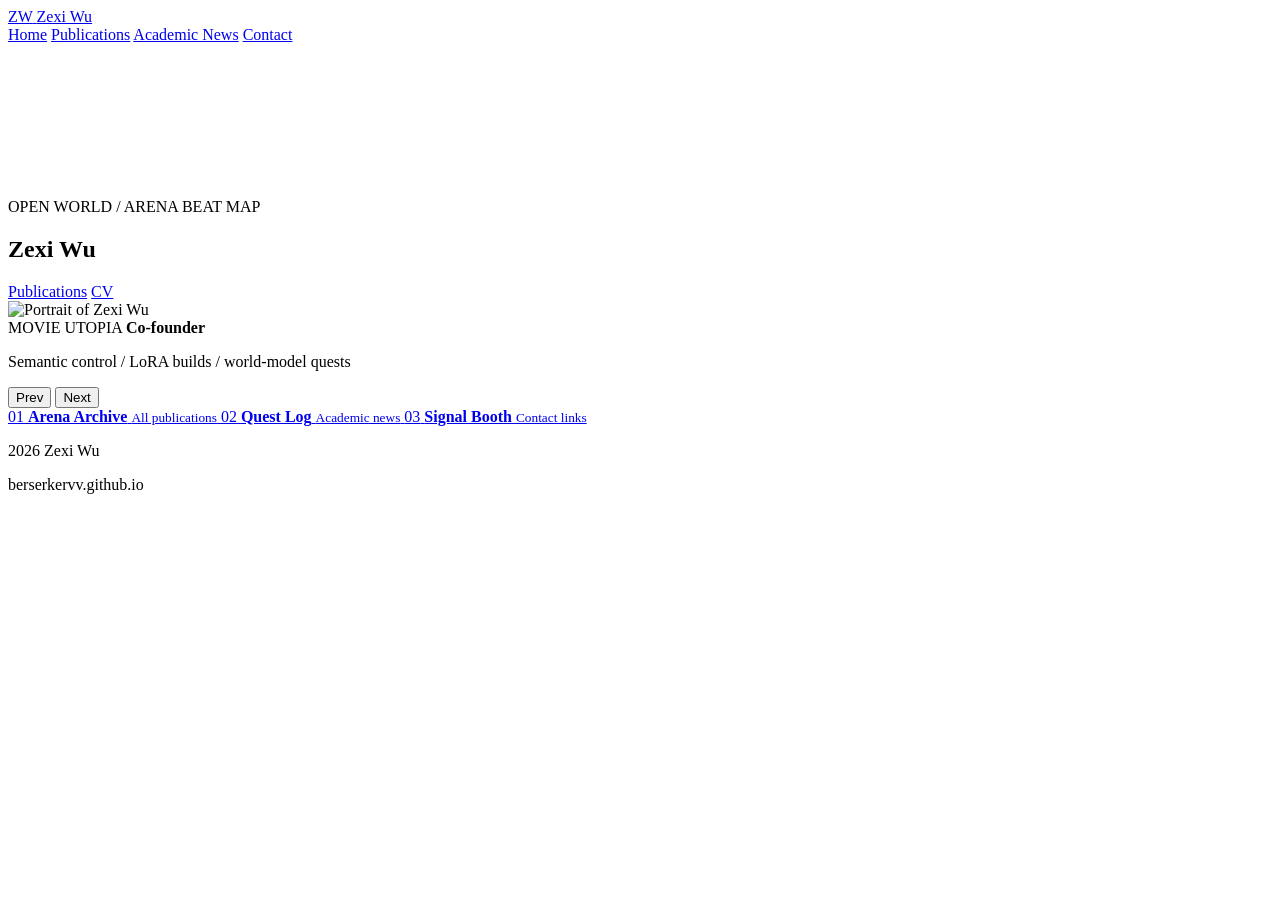
==== commit 05bd1031: "Refine game world homepage and publications" ====
--- a/site/index.html
+++ b/site/index.html
@@ -38,7 +38,6 @@
           <div class="world-title-panel" data-reveal>
             <div class="pixel-label">OPEN WORLD / ARENA BEAT MAP</div>
             <h1>Zexi Wu</h1>
-            <p>A research world built like a neon game map: arena gates, voxel biomes, beat pads, and portals into publications, projects, news, and contact.</p>
             <div class="beat-meter" aria-hidden="true">
               <span></span>
               <span></span>
@@ -49,7 +48,6 @@
             </div>
             <div class="world-actions">
               <a class="button-primary" href="/publications/">Publications</a>
-              <a class="button-secondary" href="/projects/video2lora/">Video2LoRA</a>
               <a class="button-secondary" href="/uploads/resume.pdf">CV</a>
             </div>
           </div>
@@ -57,30 +55,35 @@
           <aside class="world-id-panel" data-reveal>
             <img src="/assets/avatar.png" alt="Portrait of Zexi Wu">
             <div>
-              <span class="mono">UNIVERSITY OF MACAU</span>
-              <strong>Generative video arena</strong>
+              <span class="mono">MOVIE UTOPIA</span>
+              <strong>Co-founder</strong>
               <p>Semantic control / LoRA builds / world-model quests</p>
             </div>
           </aside>
 
-          <nav class="world-dock" aria-label="World stations">
-            <a href="/publications/">
-              <span>01</span>
-              Arena Archive
-            </a>
-            <a href="/news/">
-              <span>02</span>
-              Quest Log
-            </a>
-            <a href="/contact/">
-              <span>03</span>
-              Signal Booth
-            </a>
-            <a href="/projects/video2lora/">
-              <span>04</span>
-              Video2LoRA Gate
-            </a>
-          </nav>
+          <section class="world-card-carousel" aria-label="World station cards">
+            <div class="world-card-controls" aria-label="Slide station cards">
+              <button type="button" data-slide-cards="-1">Prev</button>
+              <button type="button" data-slide-cards="1">Next</button>
+            </div>
+            <nav class="world-dock" aria-label="World stations">
+              <a href="/publications/">
+                <span>01</span>
+                <strong>Arena Archive</strong>
+                <small>All publications</small>
+              </a>
+              <a href="/news/">
+                <span>02</span>
+                <strong>Quest Log</strong>
+                <small>Academic news</small>
+              </a>
+              <a href="/contact/">
+                <span>03</span>
+                <strong>Signal Booth</strong>
+                <small>Contact links</small>
+              </a>
+            </nav>
+          </section>
         </div>
       </section>
     </main>
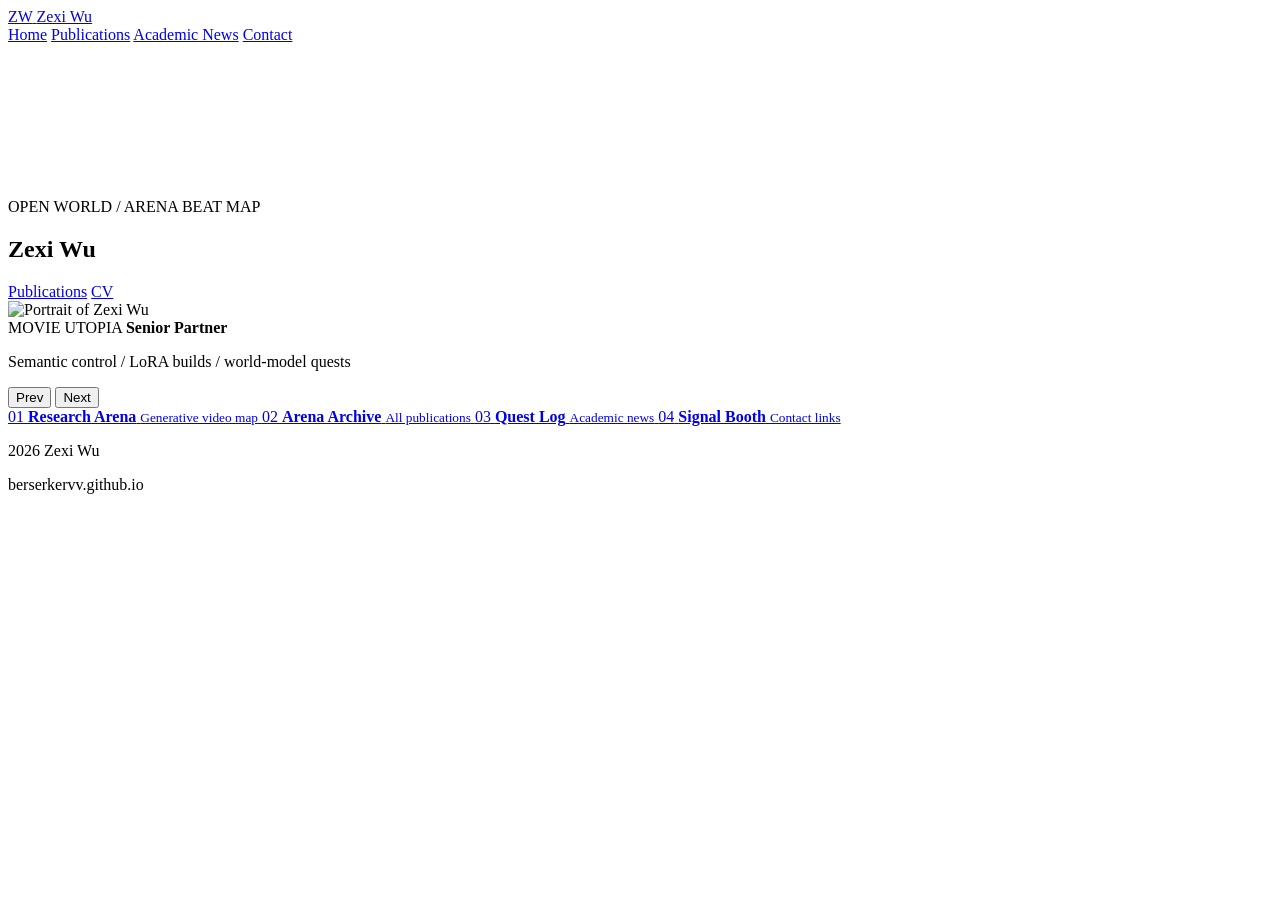
==== commit a76fda7e: "Update resume work entry and draggable homepage cards" ====
--- a/site/index.html
+++ b/site/index.html
@@ -56,7 +56,7 @@
             <img src="/assets/avatar.png" alt="Portrait of Zexi Wu">
             <div>
               <span class="mono">MOVIE UTOPIA</span>
-              <strong>Co-founder</strong>
+              <strong>Senior Partner</strong>
               <p>Semantic control / LoRA builds / world-model quests</p>
             </div>
           </aside>
@@ -67,18 +67,23 @@
               <button type="button" data-slide-cards="1">Next</button>
             </div>
             <nav class="world-dock" aria-label="World stations">
+              <a href="/">
+                <span>01</span>
+                <strong>Research Arena</strong>
+                <small>Generative video map</small>
+              </a>
               <a href="/publications/">
-                <span>01</span>
+                <span>02</span>
                 <strong>Arena Archive</strong>
                 <small>All publications</small>
               </a>
               <a href="/news/">
-                <span>02</span>
+                <span>03</span>
                 <strong>Quest Log</strong>
                 <small>Academic news</small>
               </a>
               <a href="/contact/">
-                <span>03</span>
+                <span>04</span>
                 <strong>Signal Booth</strong>
                 <small>Contact links</small>
               </a>
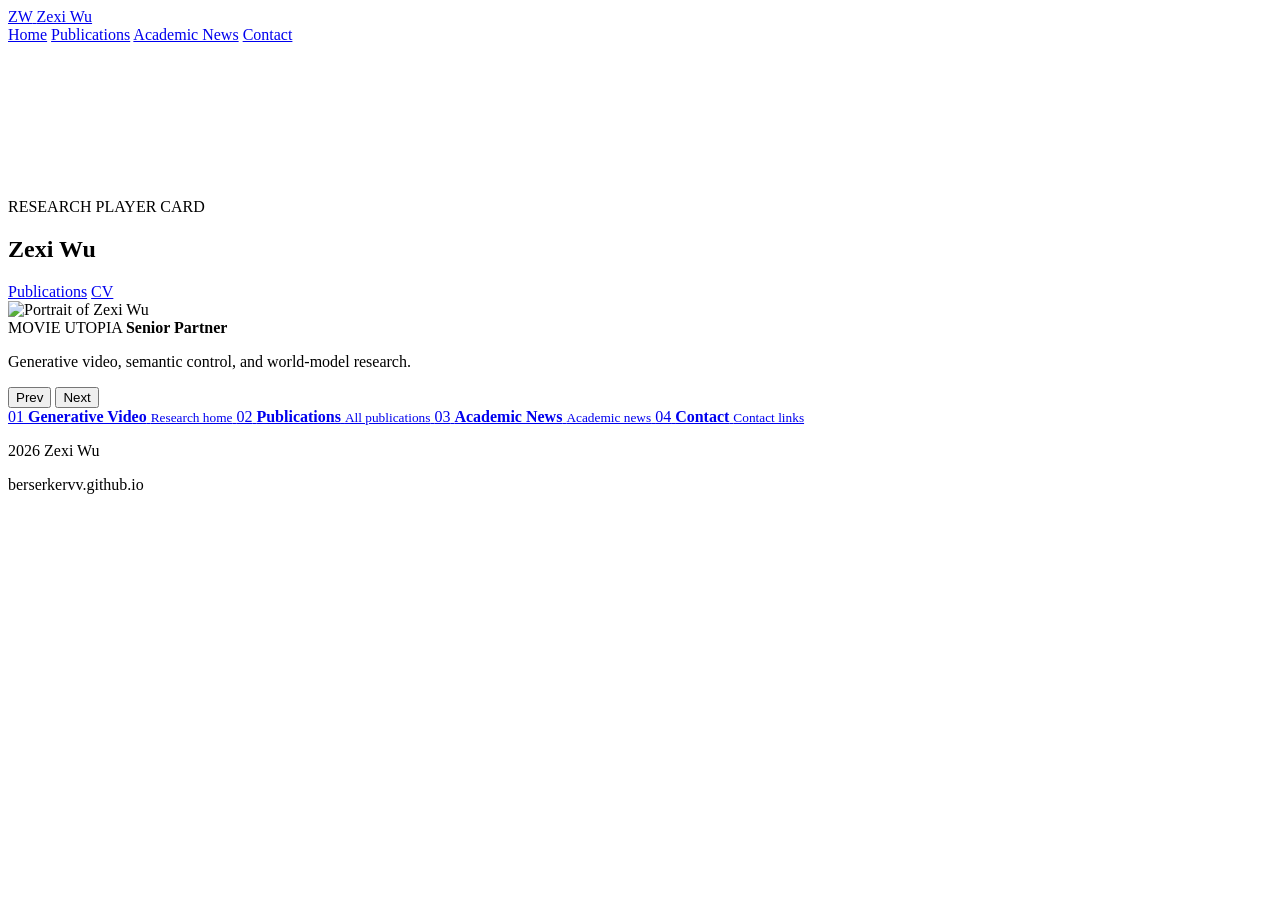
==== commit 9f25ff25: "Polish 3D homepage card layout" ====
--- a/site/index.html
+++ b/site/index.html
@@ -36,7 +36,7 @@
 
         <div class="world-hud page-shell">
           <div class="world-title-panel" data-reveal>
-            <div class="pixel-label">OPEN WORLD / ARENA BEAT MAP</div>
+            <div class="pixel-label">RESEARCH PLAYER CARD</div>
             <h1>Zexi Wu</h1>
             <div class="beat-meter" aria-hidden="true">
               <span></span>
@@ -57,7 +57,7 @@
             <div>
               <span class="mono">MOVIE UTOPIA</span>
               <strong>Senior Partner</strong>
-              <p>Semantic control / LoRA builds / world-model quests</p>
+              <p>Generative video, semantic control, and world-model research.</p>
             </div>
           </aside>
 
@@ -69,22 +69,22 @@
             <nav class="world-dock" aria-label="World stations">
               <a href="/">
                 <span>01</span>
-                <strong>Research Arena</strong>
-                <small>Generative video map</small>
+                <strong>Generative Video</strong>
+                <small>Research home</small>
               </a>
               <a href="/publications/">
                 <span>02</span>
-                <strong>Arena Archive</strong>
+                <strong>Publications</strong>
                 <small>All publications</small>
               </a>
               <a href="/news/">
                 <span>03</span>
-                <strong>Quest Log</strong>
+                <strong>Academic News</strong>
                 <small>Academic news</small>
               </a>
               <a href="/contact/">
                 <span>04</span>
-                <strong>Signal Booth</strong>
+                <strong>Contact</strong>
                 <small>Contact links</small>
               </a>
             </nav>
